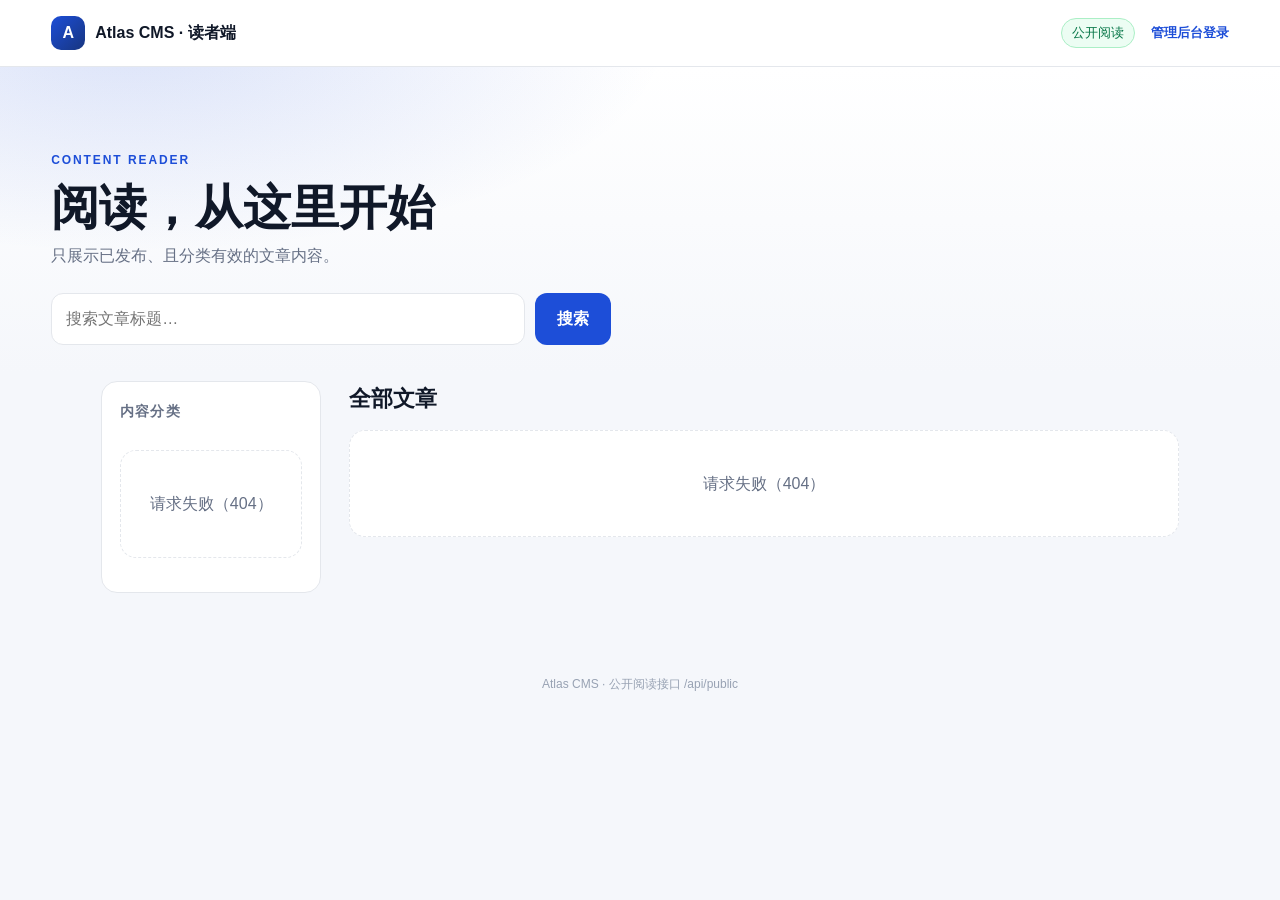
==== src/main/resources/static/reader.html @ ac948ae6 "提交十一、完善公开读者端、文章修订流程与分类子树语义 新增匿名读者页面与 /api/public 接口，仅展示已发布且分类有效的文章，公开详情累加阅读量；已发布/已下架文章改为修订草稿+审核替换流程；" ====
<!DOCTYPE html>
<html lang="zh-CN">
<head>
    <meta charset="UTF-8">
    <meta name="viewport" content="width=device-width, initial-scale=1.0">
    <meta name="theme-color" content="#0d1524">
    <meta name="description" content="Atlas CMS 读者端：浏览公开的已发布文章。">
    <title>Atlas CMS · 读者端</title>
    <link rel="icon" type="image/svg+xml" href="favicon.svg">
    <link rel="stylesheet" href="css/reader.css">
</head>
<body>
<header class="reader-header">
    <a class="reader-brand" href="reader.html">
        <span class="brand-mark">A</span>
        <span>Atlas CMS · 读者端</span>
    </a>
    <div class="reader-header-actions">
        <span class="reader-status" id="reader-status">公开阅读</span>
        <a class="reader-link" href="index.html">管理后台登录</a>
    </div>
</header>

<section class="reader-hero">
    <p class="kicker">CONTENT READER</p>
    <h1>阅读，从这里开始</h1>
    <p>只展示已发布、且分类有效的文章内容。</p>
    <form class="reader-search" id="reader-search">
        <input id="reader-keyword" maxlength="100" placeholder="搜索文章标题…" aria-label="搜索文章标题">
        <button type="submit">搜索</button>
    </form>
</section>

<main class="reader-layout">
    <aside class="reader-sidebar">
        <h2>内容分类</h2>
        <nav id="reader-categories" class="reader-categories" aria-label="内容分类"></nav>
    </aside>
    <section class="reader-content">
        <div id="reader-list-view">
            <div class="reader-list-head">
                <h2 id="reader-list-title">全部文章</h2>
                <span id="reader-list-count" class="muted"></span>
            </div>
            <div id="reader-articles" class="reader-articles"></div>
            <div class="reader-pager" id="reader-pager"></div>
        </div>
        <article id="reader-detail-view" class="reader-detail" hidden>
            <button type="button" class="reader-back" id="reader-back">← 返回列表</button>
            <h1 id="reader-detail-title"></h1>
            <p class="reader-meta" id="reader-detail-meta"></p>
            <div class="reader-body" id="reader-detail-body"></div>
        </article>
    </section>
</main>

<footer class="reader-footer">Atlas CMS · 公开阅读接口 /api/public</footer>
<script src="js/reader.js"></script>
</body>
</html>
---- src/main/resources/static/css/reader.css ----
:root {
    --ink: #101828;
    --muted: #667085;
    --line: #e4e7ec;
    --surface: #ffffff;
    --canvas: #f5f7fb;
    --brand: #1d4ed8;
    --brand-deep: #17357f;
    --accent: #f59e0b;
}

* {
    box-sizing: border-box;
}

body {
    margin: 0;
    color: var(--ink);
    background: var(--canvas);
    font-family: "Segoe UI", "PingFang SC", "Microsoft YaHei", sans-serif;
    line-height: 1.6;
}

a {
    color: inherit;
    text-decoration: none;
}

button {
    font: inherit;
    cursor: pointer;
}

.reader-header {
    display: flex;
    align-items: center;
    justify-content: space-between;
    gap: 16px;
    padding: 16px clamp(18px, 4vw, 56px);
    background: var(--surface);
    border-bottom: 1px solid var(--line);
    position: sticky;
    top: 0;
    z-index: 10;
}

.reader-brand {
    display: flex;
    align-items: center;
    gap: 10px;
    font-weight: 700;
}

.brand-mark {
    display: inline-grid;
    place-items: center;
    width: 34px;
    height: 34px;
    border-radius: 10px;
    background: linear-gradient(135deg, var(--brand), var(--brand-deep));
    color: #fff;
    font-weight: 800;
}

.reader-header-actions {
    display: flex;
    align-items: center;
    gap: 16px;
    font-size: 13px;
}

.reader-status {
    color: #067647;
    background: #ecfdf3;
    border: 1px solid #abefc6;
    border-radius: 999px;
    padding: 4px 10px;
}

.reader-link {
    color: var(--brand);
    font-weight: 600;
}

.reader-hero {
    padding: clamp(36px, 7vw, 84px) clamp(18px, 4vw, 56px) 28px;
    background:
        radial-gradient(900px 360px at 10% -10%, rgba(29, 78, 216, .16), transparent 60%),
        linear-gradient(180deg, #fff 0%, var(--canvas) 100%);
}

.reader-hero .kicker {
    margin: 0 0 10px;
    color: var(--brand);
    letter-spacing: .16em;
    font-size: 12px;
    font-weight: 700;
}

.reader-hero h1 {
    margin: 0 0 8px;
    font-size: clamp(30px, 5vw, 48px);
    line-height: 1.15;
}

.reader-hero p {
    margin: 0;
    color: var(--muted);
}

.reader-search {
    display: flex;
    gap: 10px;
    max-width: 560px;
    margin-top: 24px;
}

.reader-search input {
    flex: 1;
    min-width: 0;
    padding: 12px 14px;
    border: 1px solid var(--line);
    border-radius: 12px;
    background: #fff;
    font: inherit;
}

.reader-search input:focus {
    outline: 2px solid rgba(29, 78, 216, .25);
    border-color: var(--brand);
}

.reader-search button {
    padding: 12px 22px;
    border: 0;
    border-radius: 12px;
    background: var(--brand);
    color: #fff;
    font-weight: 600;
}

.reader-layout {
    display: grid;
    grid-template-columns: 220px minmax(0, 1fr);
    gap: 28px;
    max-width: 1180px;
    margin: 0 auto;
    padding: 8px clamp(18px, 4vw, 56px) 56px;
}

.reader-sidebar {
    background: var(--surface);
    border: 1px solid var(--line);
    border-radius: 16px;
    padding: 18px;
    align-self: start;
    position: sticky;
    top: 84px;
}

.reader-sidebar h2,
.reader-list-head h2 {
    margin: 0 0 12px;
    font-size: 14px;
    letter-spacing: .08em;
    color: var(--muted);
    text-transform: uppercase;
}

.reader-categories {
    display: flex;
    flex-direction: column;
    gap: 4px;
}

.cat-item {
    border: 0;
    background: transparent;
    color: var(--ink);
    text-align: left;
    padding: 9px 12px;
    border-radius: 9px;
    font-size: 14px;
}

.cat-item:hover {
    background: #eef2ff;
}

.cat-item.active {
    background: var(--brand);
    color: #fff;
    font-weight: 600;
}

.reader-list-head {
    display: flex;
    align-items: baseline;
    justify-content: space-between;
    gap: 12px;
    margin-bottom: 14px;
}

.reader-list-head h2 {
    margin: 0;
    font-size: 22px;
    color: var(--ink);
    text-transform: none;
    letter-spacing: 0;
}

.muted {
    color: var(--muted);
    font-size: 13px;
}

.reader-articles {
    display: grid;
    gap: 14px;
}

.article-card {
    display: flex;
    flex-direction: column;
    align-items: flex-start;
    gap: 6px;
    width: 100%;
    padding: 20px 22px;
    border: 1px solid var(--line);
    border-radius: 16px;
    background: var(--surface);
    text-align: left;
    transition: transform .16s ease, box-shadow .16s ease, border-color .16s ease;
}

.article-card:hover {
    transform: translateY(-2px);
    border-color: #b9c6f5;
    box-shadow: 0 12px 28px rgba(16, 24, 40, .08);
}

.article-card-cat {
    color: var(--brand);
    font-size: 12px;
    font-weight: 700;
    letter-spacing: .06em;
}

.article-card strong {
    font-size: 19px;
    line-height: 1.35;
}

.article-card p {
    margin: 0;
    color: var(--muted);
    font-size: 14px;
}

.article-card-meta {
    color: #98a2b3;
    font-size: 12px;
}

.reader-pager {
    display: flex;
    align-items: center;
    justify-content: center;
    gap: 14px;
    margin-top: 22px;
    color: var(--muted);
    font-size: 14px;
}

.reader-pager button {
    padding: 8px 16px;
    border: 1px solid var(--line);
    border-radius: 10px;
    background: #fff;
}

.reader-pager button:disabled {
    opacity: .45;
    cursor: not-allowed;
}

.reader-detail {
    background: var(--surface);
    border: 1px solid var(--line);
    border-radius: 18px;
    padding: clamp(20px, 4vw, 40px);
}

.reader-detail h1 {
    margin: 12px 0 8px;
    font-size: clamp(26px, 4vw, 38px);
    line-height: 1.2;
}

.reader-meta {
    margin: 0 0 24px;
    color: var(--muted);
    font-size: 13px;
}

.reader-back {
    border: 0;
    background: transparent;
    color: var(--brand);
    padding: 0;
    font-weight: 600;
}

.reader-body {
    white-space: pre-wrap;
    word-break: break-word;
    font-size: 16px;
    line-height: 1.9;
    color: #344054;
}

.reader-empty,
.reader-loading {
    padding: 40px 20px;
    text-align: center;
    color: var(--muted);
    background: var(--surface);
    border: 1px dashed var(--line);
    border-radius: 16px;
}

.reader-footer {
    padding: 26px;
    text-align: center;
    color: #98a2b3;
    font-size: 12px;
}

@media (max-width: 760px) {
    .reader-layout {
        grid-template-columns: 1fr;
    }

    .reader-sidebar {
        position: static;
    }

    .reader-categories {
        flex-direction: row;
        flex-wrap: wrap;
    }
}
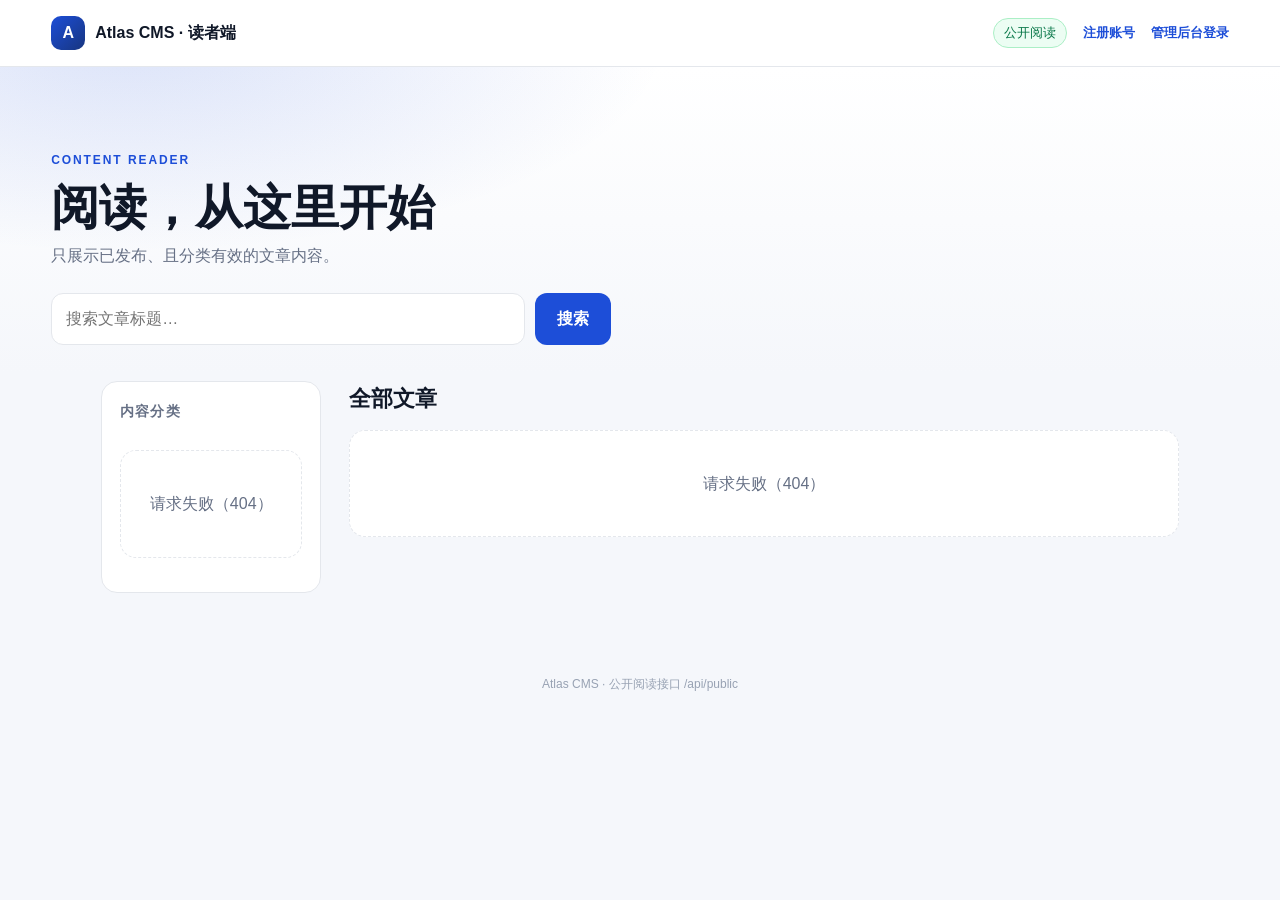
==== commit 03811c55: "提交十二、修复注册入口静态资源缓存问题 静态资源增加 Cache-Control: no-cache 与 ?v= 版本号，避免浏览器继续使用旧 app.js 导致注册按钮无响应；新增 /index.h" ====
--- a/src/main/resources/static/reader.html
+++ b/src/main/resources/static/reader.html
@@ -7,7 +7,8 @@
     <meta name="description" content="Atlas CMS 读者端：浏览公开的已发布文章。">
     <title>Atlas CMS · 读者端</title>
     <link rel="icon" type="image/svg+xml" href="favicon.svg">
-    <link rel="stylesheet" href="css/reader.css">
+    <!-- 静态资源版本号：前端发布时递增 ?v=，避免浏览器继续使用旧脚本。 -->
+    <link rel="stylesheet" href="css/reader.css?v=1.1.0">
 </head>
 <body>
 <header class="reader-header">
@@ -17,6 +18,7 @@
     </a>
     <div class="reader-header-actions">
         <span class="reader-status" id="reader-status">公开阅读</span>
+        <a class="reader-link" href="index.html#register">注册账号</a>
         <a class="reader-link" href="index.html">管理后台登录</a>
     </div>
 </header>
@@ -55,6 +57,6 @@
 </main>
 
 <footer class="reader-footer">Atlas CMS · 公开阅读接口 /api/public</footer>
-<script src="js/reader.js"></script>
+<script src="js/reader.js?v=1.1.0"></script>
 </body>
 </html>
